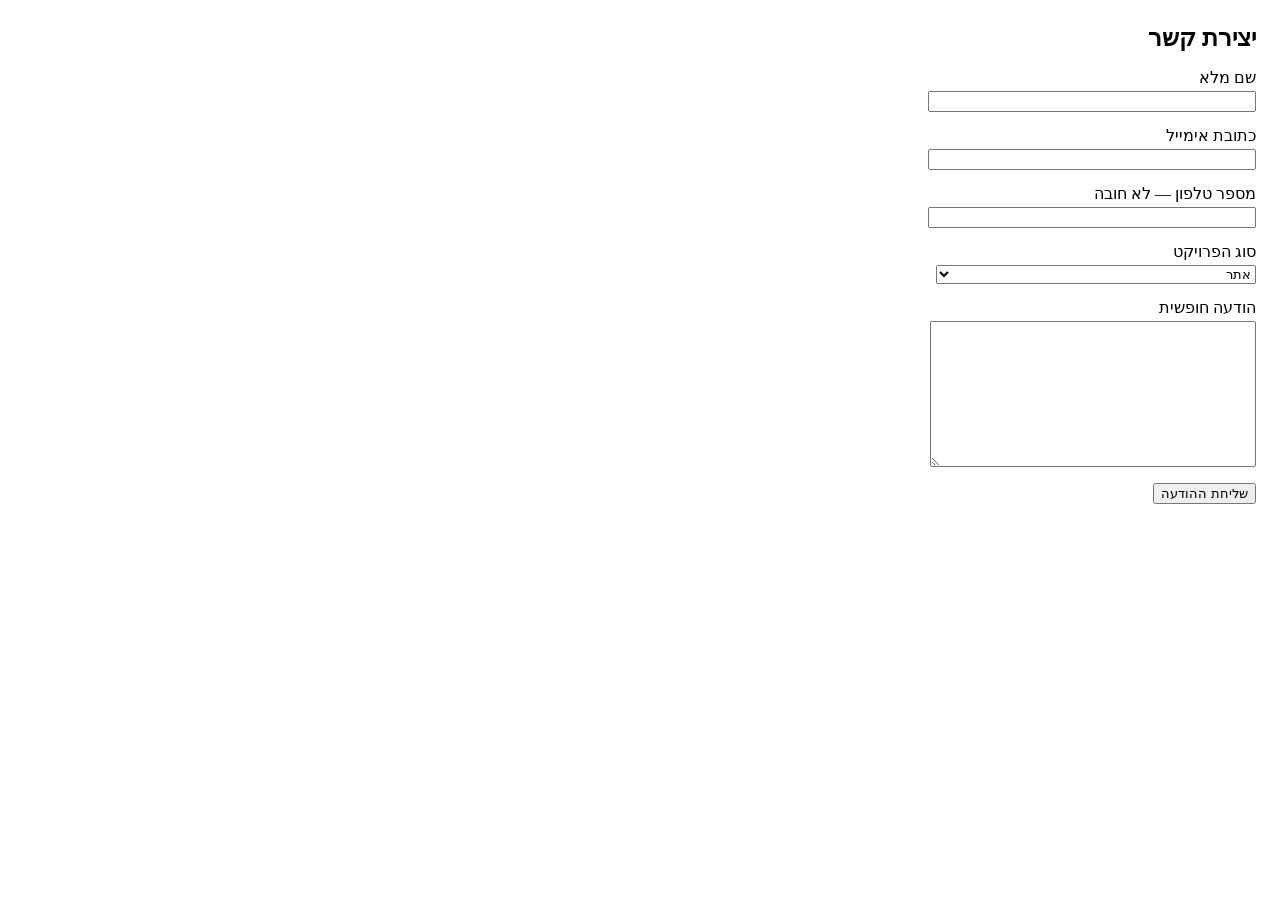
==== contact.html @ 9ca7d87e "dsvd" ====
<!DOCTYPE html>
<html lang="he" dir="rtl">
  <head>
    <meta charset="utf-8">
    <meta name="viewport" content="width=device-width, initial-scale=1">
    <title>יצירת קשר</title>
    <style>
      html.passage-cover body { visibility: hidden; }
      body { background: #ffffff; color: #000000; margin: 24px; }
      h1 { font-size: 24px; font-weight: bold; margin: 0 0 16px; }
      label { display: block; margin: 14px 0 0; }
      input, select, textarea { display: block; margin-top: 4px; width: 320px; max-width: 100%; }
      textarea { height: 140px; }
      button { margin-top: 16px; }
      p { margin: 14px 0 0; }
    </style>
    <script>
      try {
        if (sessionStorage.getItem('portfolio-contact-arrive') === '1') {
          document.documentElement.className = 'passage-cover';
        }
      } catch (error) {}
    </script>
  </head>
  <body>
    <h1>יצירת קשר</h1>
    <form data-plain-form action="" method="post">
      <label for="full-name">שם מלא</label>
      <input id="full-name" name="name" type="text" required autocomplete="name">

      <label for="email">כתובת אימייל</label>
      <input id="email" name="email" type="email" required autocomplete="email">

      <label for="phone">מספר טלפון — לא חובה</label>
      <input id="phone" name="phone" type="tel" autocomplete="tel">

      <label for="project">סוג הפרויקט</label>
      <select id="project" name="project" required>
        <option value="אתר">אתר</option>
        <option value="אפליקציה">אפליקציה</option>
        <option value="מערכת לעסק">מערכת לעסק</option>
        <option value="תפריט דיגיטלי">תפריט דיגיטלי</option>
        <option value="משהו אחר">משהו אחר</option>
      </select>

      <label for="message">הודעה חופשית</label>
      <textarea id="message" name="message" required></textarea>

      <button type="submit">שליחת ההודעה</button>
    </form>
    <p data-plain-error hidden></p>
    <script type="module" src="src/js/contact-form.js"></script>
  </body>
</html>
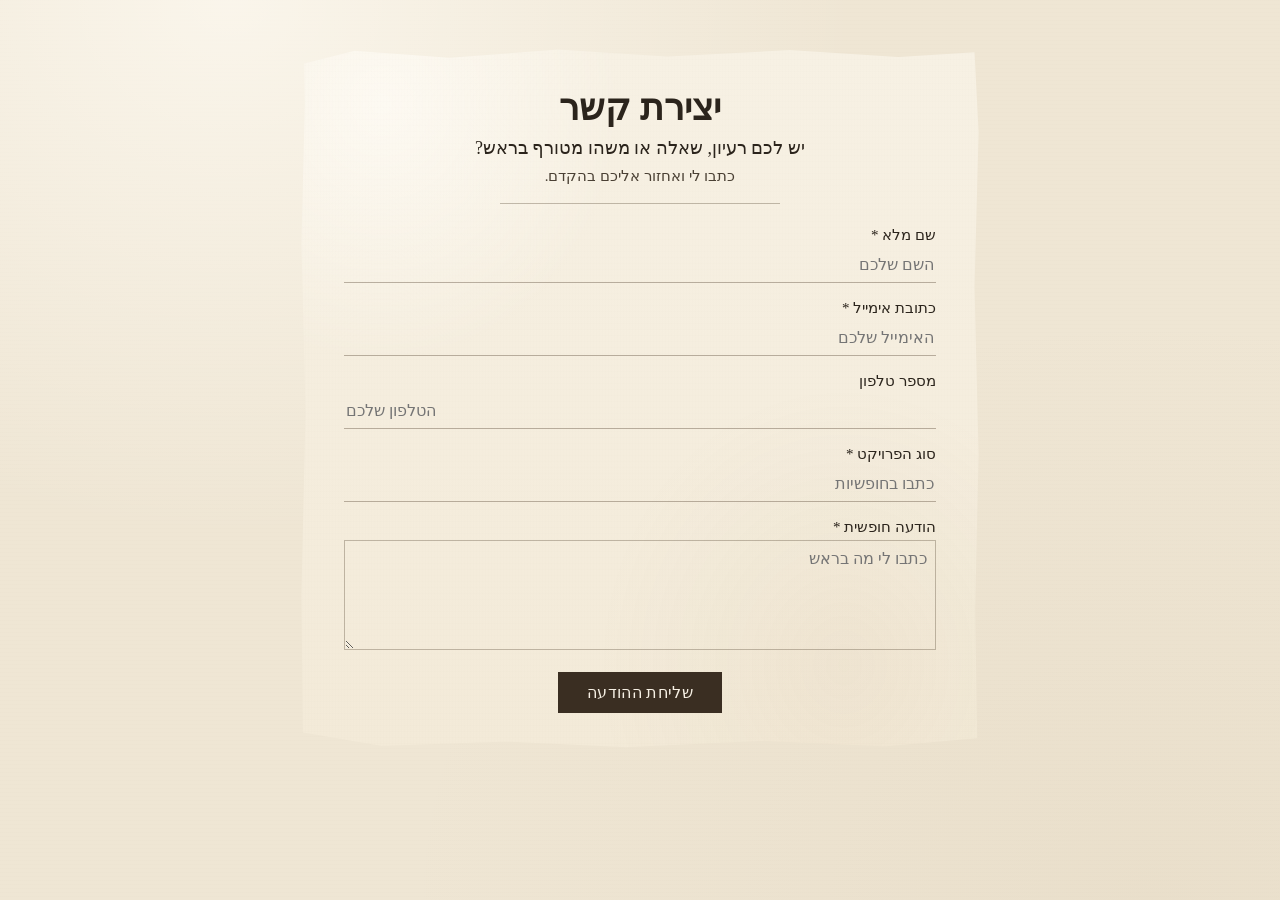
==== commit ca05494e: "בדגה" ====
--- a/contact.html
+++ b/contact.html
@@ -4,15 +4,10 @@
     <meta charset="utf-8">
     <meta name="viewport" content="width=device-width, initial-scale=1">
     <title>יצירת קשר</title>
+    <link rel="stylesheet" href="src/css/contact-page.css">
     <style>
+      html.passage-cover, html.passage-cover body { background: #ffffff; }
       html.passage-cover body { visibility: hidden; }
-      body { background: #ffffff; color: #000000; margin: 24px; }
-      h1 { font-size: 24px; font-weight: bold; margin: 0 0 16px; }
-      label { display: block; margin: 14px 0 0; }
-      input, select, textarea { display: block; margin-top: 4px; width: 320px; max-width: 100%; }
-      textarea { height: 140px; }
-      button { margin-top: 16px; }
-      p { margin: 14px 0 0; }
     </style>
     <script>
       try {
@@ -23,32 +18,34 @@
     </script>
   </head>
   <body>
-    <h1>יצירת קשר</h1>
-    <form data-plain-form action="" method="post">
-      <label for="full-name">שם מלא</label>
-      <input id="full-name" name="name" type="text" required autocomplete="name">
+    <main class="sheet-scene">
+      <article class="sheet">
+        <div class="sheet__grain" aria-hidden="true"></div>
+        <h1>יצירת קשר</h1>
+        <p class="sheet__lead">יש לכם רעיון, שאלה או משהו מטורף בראש?</p>
+        <p class="sheet__note">כתבו לי ואחזור אליכם בהקדם.</p>
+        <div class="sheet__rule" aria-hidden="true"></div>
+        <form data-plain-form action="" method="post">
+          <label for="full-name">שם מלא *</label>
+          <input id="full-name" name="name" type="text" required autocomplete="name" placeholder="השם שלכם">
 
-      <label for="email">כתובת אימייל</label>
-      <input id="email" name="email" type="email" required autocomplete="email">
+          <label for="email">כתובת אימייל *</label>
+          <input id="email" name="email" type="email" required autocomplete="email" placeholder="האימייל שלכם">
 
-      <label for="phone">מספר טלפון — לא חובה</label>
-      <input id="phone" name="phone" type="tel" autocomplete="tel">
+          <label for="phone">מספר טלפון</label>
+          <input id="phone" name="phone" type="tel" autocomplete="tel" placeholder="הטלפון שלכם">
 
-      <label for="project">סוג הפרויקט</label>
-      <select id="project" name="project" required>
-        <option value="אתר">אתר</option>
-        <option value="אפליקציה">אפליקציה</option>
-        <option value="מערכת לעסק">מערכת לעסק</option>
-        <option value="תפריט דיגיטלי">תפריט דיגיטלי</option>
-        <option value="משהו אחר">משהו אחר</option>
-      </select>
+          <label for="project">סוג הפרויקט *</label>
+          <input id="project" name="project" type="text" required autocomplete="off" placeholder="כתבו בחופשיות">
 
-      <label for="message">הודעה חופשית</label>
-      <textarea id="message" name="message" required></textarea>
+          <label for="message">הודעה חופשית *</label>
+          <textarea id="message" name="message" required placeholder="כתבו לי מה בראש"></textarea>
 
-      <button type="submit">שליחת ההודעה</button>
-    </form>
-    <p data-plain-error hidden></p>
+          <button type="submit">שליחת ההודעה</button>
+        </form>
+        <p data-plain-error hidden></p>
+      </article>
+    </main>
     <script type="module" src="src/js/contact-form.js"></script>
   </body>
 </html>
--- a/src/css/contact-page.css
+++ b/src/css/contact-page.css
@@ -0,0 +1,188 @@
+html.passage-cover,
+html.passage-cover body {
+  background: #ffffff;
+}
+
+html.passage-cover body {
+  visibility: hidden;
+}
+
+body {
+  margin: 0;
+  min-height: 100svh;
+  overflow-x: hidden;
+  color: #2b241c;
+  color-scheme: light;
+  font-family: "Times New Roman", David, "Noto Serif Hebrew", serif;
+  background-color: #efe6d4;
+  background-image:
+    radial-gradient(ellipse at 18% 0%, rgba(255, 252, 245, 0.7), transparent 42%),
+    radial-gradient(ellipse at 90% 100%, rgba(168, 140, 96, 0.08), transparent 46%),
+    repeating-linear-gradient(0deg, transparent 0 3px, rgba(120, 96, 64, 0.018) 4px);
+}
+
+.sheet-scene {
+  box-sizing: border-box;
+  display: flex;
+  justify-content: center;
+  align-items: flex-start;
+  min-height: 100svh;
+  padding: 48px 28px 64px;
+}
+
+.sheet {
+  position: relative;
+  box-sizing: border-box;
+  width: min(680px, 100%);
+  margin: 0;
+  padding: 40px 44px 36px;
+  color: #2b241c;
+  background:
+    radial-gradient(ellipse at 12% 8%, rgba(255, 252, 246, 0.8), transparent 28%),
+    radial-gradient(ellipse at 80% 88%, rgba(176, 148, 104, 0.08), transparent 32%),
+    linear-gradient(180deg, #f7f1e4 0%, #f3ead8 100%);
+  clip-path: polygon(
+    0.6% 2.2%, 8% 0.4%, 22% 1.4%, 38% 0.2%, 54% 1.2%, 72% 0.3%, 88% 1.3%, 99.2% 0.6%,
+    99.8% 12%, 99.2% 34%, 99.8% 58%, 99.3% 80%, 99.6% 98.4%,
+    86% 99.6%, 68% 98.8%, 48% 99.7%, 30% 98.9%, 12% 99.5%, 0.4% 97.6%,
+    0.2% 78%, 0.8% 52%, 0.2% 28%, 0.7% 8%
+  );
+  box-shadow: inset 0 0 0 1px rgba(122, 104, 82, 0.45);
+  filter: drop-shadow(0 10px 18px rgba(74, 58, 36, 0.12));
+}
+
+.sheet__grain {
+  position: absolute;
+  inset: 0;
+  pointer-events: none;
+  opacity: 0.45;
+  background:
+    repeating-linear-gradient(90deg, transparent 0 2px, rgba(110, 86, 52, 0.03) 3px),
+    repeating-linear-gradient(0deg, transparent 0 5px, rgba(110, 86, 52, 0.025) 6px);
+}
+
+.sheet h1,
+.sheet__lead,
+.sheet__note,
+.sheet form,
+.sheet [data-plain-error] {
+  position: relative;
+}
+
+.sheet h1 {
+  margin: 0;
+  font-size: 36px;
+  font-weight: 700;
+  line-height: 1.15;
+  text-align: center;
+}
+
+.sheet__lead,
+.sheet__note {
+  margin: 8px 0 0;
+  text-align: center;
+}
+
+.sheet__lead {
+  font-size: 18px;
+}
+
+.sheet__note {
+  font-size: 15px;
+  color: #4a4034;
+}
+
+.sheet__rule {
+  width: min(100%, 280px);
+  height: 0;
+  margin: 18px auto 6px;
+  border-top: 1px solid rgba(90, 74, 56, 0.35);
+}
+
+.sheet form {
+  display: grid;
+}
+
+.sheet label {
+  display: block;
+  margin-top: 16px;
+  font-size: 15px;
+}
+
+.sheet input,
+.sheet select,
+.sheet textarea {
+  display: block;
+  width: 100%;
+  max-width: 100%;
+  box-sizing: border-box;
+  margin-top: 4px;
+  padding: 8px 2px;
+  border: 0;
+  border-bottom: 1px solid rgba(90, 74, 56, 0.4);
+  border-radius: 0;
+  background: transparent;
+  color: #2b241c;
+  font: inherit;
+  font-size: 16px;
+}
+
+.sheet textarea {
+  min-height: 110px;
+  resize: vertical;
+  border: 1px solid rgba(90, 74, 56, 0.35);
+  padding: 8px;
+}
+
+.sheet input:focus,
+.sheet select:focus,
+.sheet textarea:focus,
+.sheet button:focus-visible {
+  outline: 2px solid rgba(90, 64, 40, 0.45);
+  outline-offset: 2px;
+}
+
+.sheet button {
+  justify-self: center;
+  margin-top: 22px;
+  padding: 10px 28px;
+  border: 1px solid #3a2e22;
+  border-radius: 0;
+  background: #3a2e22;
+  color: #f6f0e4;
+  font: inherit;
+  font-size: 16px;
+  letter-spacing: 0.02em;
+  cursor: pointer;
+}
+
+.sheet button:disabled {
+  cursor: wait;
+  opacity: 0.7;
+}
+
+.sheet [data-plain-error] {
+  margin: 14px 0 0;
+  color: #6e2218;
+  font-size: 15px;
+  text-align: center;
+}
+
+@media (max-width: 720px) {
+  .sheet-scene {
+    padding: 24px 16px 40px;
+  }
+
+  .sheet {
+    width: 100%;
+    padding: 28px 18px 24px;
+  }
+
+  .sheet h1 {
+    font-size: 30px;
+  }
+
+  .sheet__lead {
+    font-size: 16px;
+  }
+}
